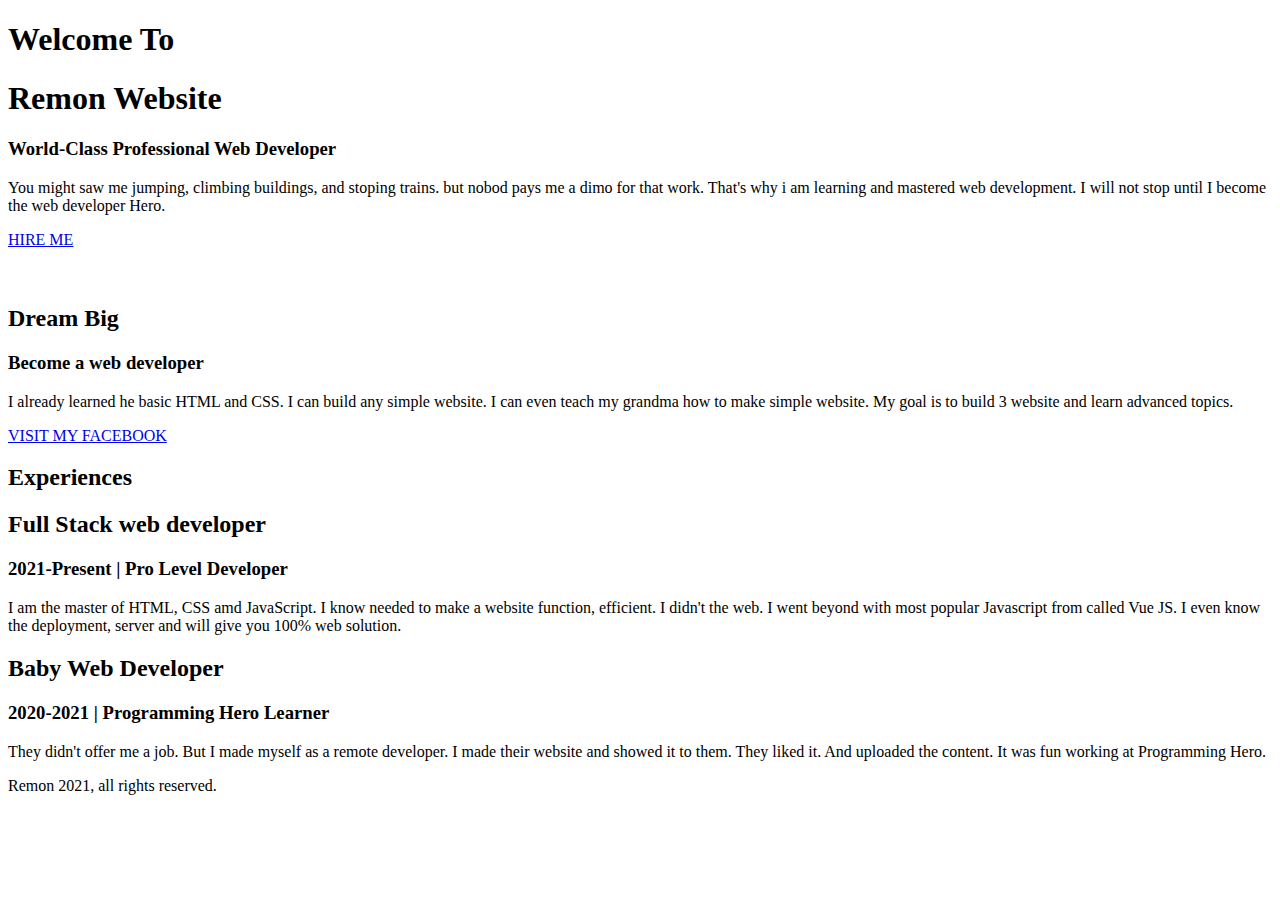
==== index.html @ 763c8838 "Create index.html" ====
<!DOCTYPE html>
<html lang="en">

<head>
    <meta charset="UTF-8">
    <meta http-equiv="X-UA-Compatible" content="IE=edge">
    <meta name="viewport" content="width=device-width, initial-scale=1.0">
    <title>Remon Web Developer</title>
    <link rel="stylesheet" href="style.css">
    <link rel="preconnect" href="https://fonts.gstatic.com">
    <link href="https://fonts.googleapis.com/css2?family=Poppins&display=swap" rel="stylesheet">
</head>

<body>
    <section class="top-banner">
        <div class="half-width">
            <h1>Welcome To </h1>
            <h1><span class="orange-highlight">Remon</span> Website</h1>

            <h3>World-Class Professional Web Developer</h3>
            <p>You might saw me jumping, climbing buildings, and stoping trains. but nobod pays me a dimo for that work.
                That's why i am learning and mastered web development. I will not stop until I become the web developer
                Hero.</p>
            <a class="link-button" target="_blank"
                href="https://www.linkedin.com/in/md-mehedi-islam-remon-0364b3144/">HIRE ME</a>
        </div>
        <div class="half-width">
            <img src="profile1.png" alt="">
        </div>
    </section>

    <section class="dream-area">
        <div class="half-width">
            <img src="jhankar2.png" alt="">
        </div>
        <div class="half-width">
            <h2>Dream Big</h2>
            <h3>Become a web developer</h3>
            <p>I already learned he basic HTML and CSS. I can build any simple website. I can even teach my grandma how
                to make simple website. My goal is to build 3 website and learn advanced topics. </p>
            <a class="link-button" target="_blank" href="https://www.facebook.com/mehediislam.remon/">VISIT MY
                FACEBOOK</a>
        </div>
    </section>

    <section class="experience-area">
        <h2>Experiences</h2>
        <div id="full-stack" class="half-width single-experiene">
            <h2>Full Stack web developer</h2>
            <h3 class="orange-highlight">2021-Present | Pro Level Developer</h3>
            <p>I am the master of HTML, CSS amd JavaScript. I know needed to make a website function, efficient. I
                didn't the web. I went beyond with most popular Javascript from called Vue JS. I even know the
                deployment, server and will give you 100% web solution.</p>
        </div>
        <div id="baby-web" class="half-width single-experiene">
            <h2>Baby Web Developer</h2>
            <h3 class="orange-highlight">2020-2021 | Programming Hero Learner</h3>
            <p>They didn't offer me a job. But I made myself as a remote developer. I made their website and showed it
                to them. They liked it. And uploaded the content. It was fun working at Programming Hero. </p>
        </div>

    </section>
    <footer>
        <p> Remon 2021, all rights reserved.</p>
    </footer>

</body>

</html>
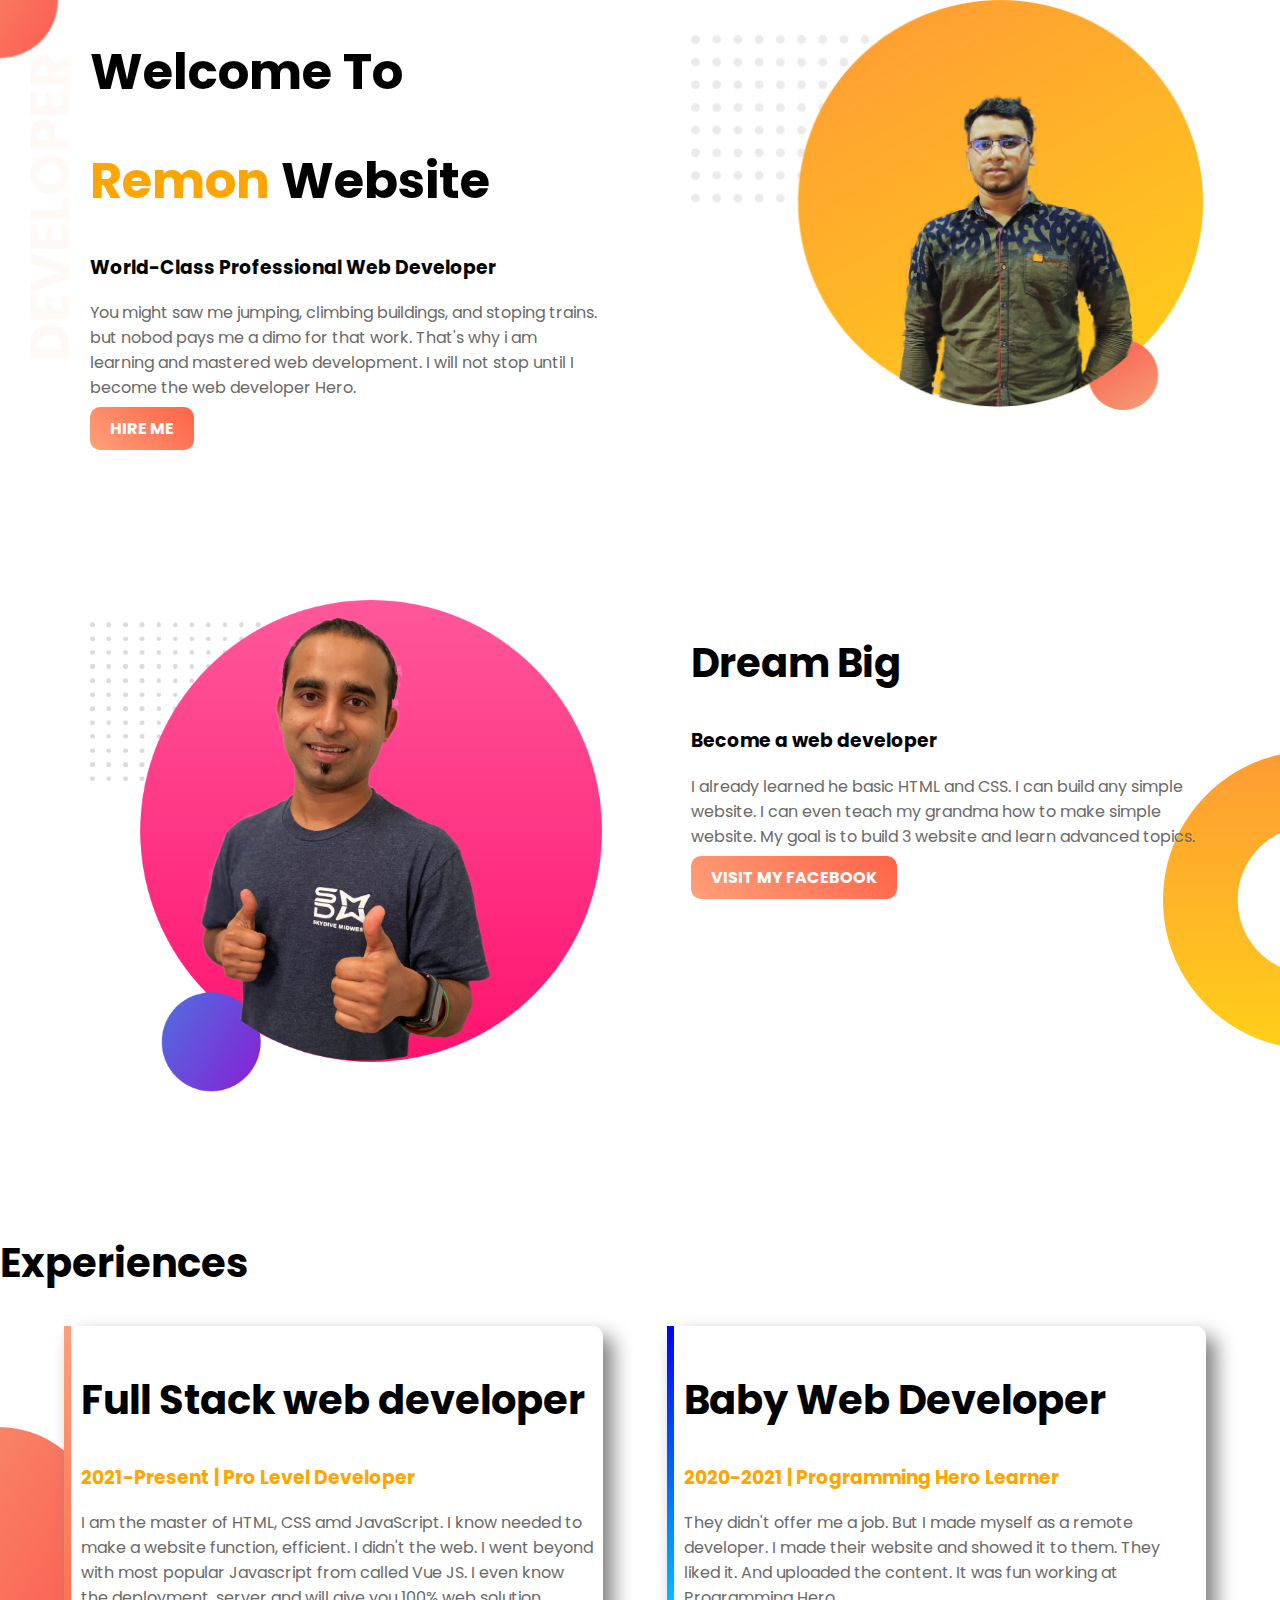
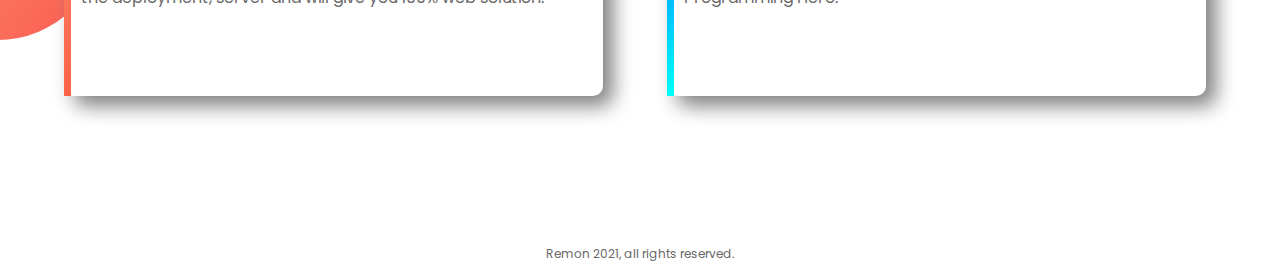
==== commit 8c444e04: "domne" ====
--- a/index.html
+++ b/index.html
@@ -25,13 +25,13 @@
                 href="https://www.linkedin.com/in/md-mehedi-islam-remon-0364b3144/">HIRE ME</a>
         </div>
         <div class="half-width">
-            <img src="profile1.png" alt="">
+            <img src="images/profile1.png" alt="">
         </div>
     </section>
 
     <section class="dream-area">
         <div class="half-width">
-            <img src="jhankar2.png" alt="">
+            <img src="images/jhankar2.png" alt="">
         </div>
         <div class="half-width">
             <h2>Dream Big</h2>
--- a/style.css
+++ b/style.css
@@ -0,0 +1,72 @@
+body{
+    font-family: 'Poppins', sans-serif;
+    margin: 0;
+}
+h1{
+    font-size: 50px;
+}
+.orange-highlight{
+    color: orange;
+}
+.half-width{
+    width: 40%;
+   float: left;
+    margin-left: 5%;
+    padding-left: 2%;
+}
+.half-width img{
+width: 100%;
+}
+.top-banner{
+    background-image: url("images/top-banner.png");
+    background-repeat: no-repeat;
+}
+section{
+    height: 500px;
+    padding-bottom: 100px;
+}
+.link-button{
+    text-decoration: none;
+    background-image: linear-gradient(45deg, lightSalmon,tomato);
+    padding: 10px 20px;
+    border-radius: 10px;
+color: white;
+font-weight: 700;
+}
+h2{
+    font-size: 40px;
+}
+p{
+    color:dimgray;
+}
+.dream-area{
+    background-image: url(images/dream-bg.png);
+    background-repeat: no-repeat;
+    background-position: right;
+}
+.single-experiene{
+    box-shadow: 10px 10px  20px gray;
+    border-radius: 10px;
+    height: 70%;
+    background:white;
+    padding: 10px;
+}
+.experience-area{
+    background-image: url(images/exp-bg.png);
+    background-repeat: no-repeat;
+    background-position: left;
+}
+#full-stack{
+    border-left: 7px solid;
+    border-image: linear-gradient(180deg,lightSalmon,tomato);
+    border-image-slice: 1;
+}
+#baby-web{
+    border-left: 7px solid;
+    border-image:linear-gradient(180deg,blue,cyan);
+    border-image-slice: 1;
+}
+footer p{
+text-align: center;
+font-size: 12px;
+}
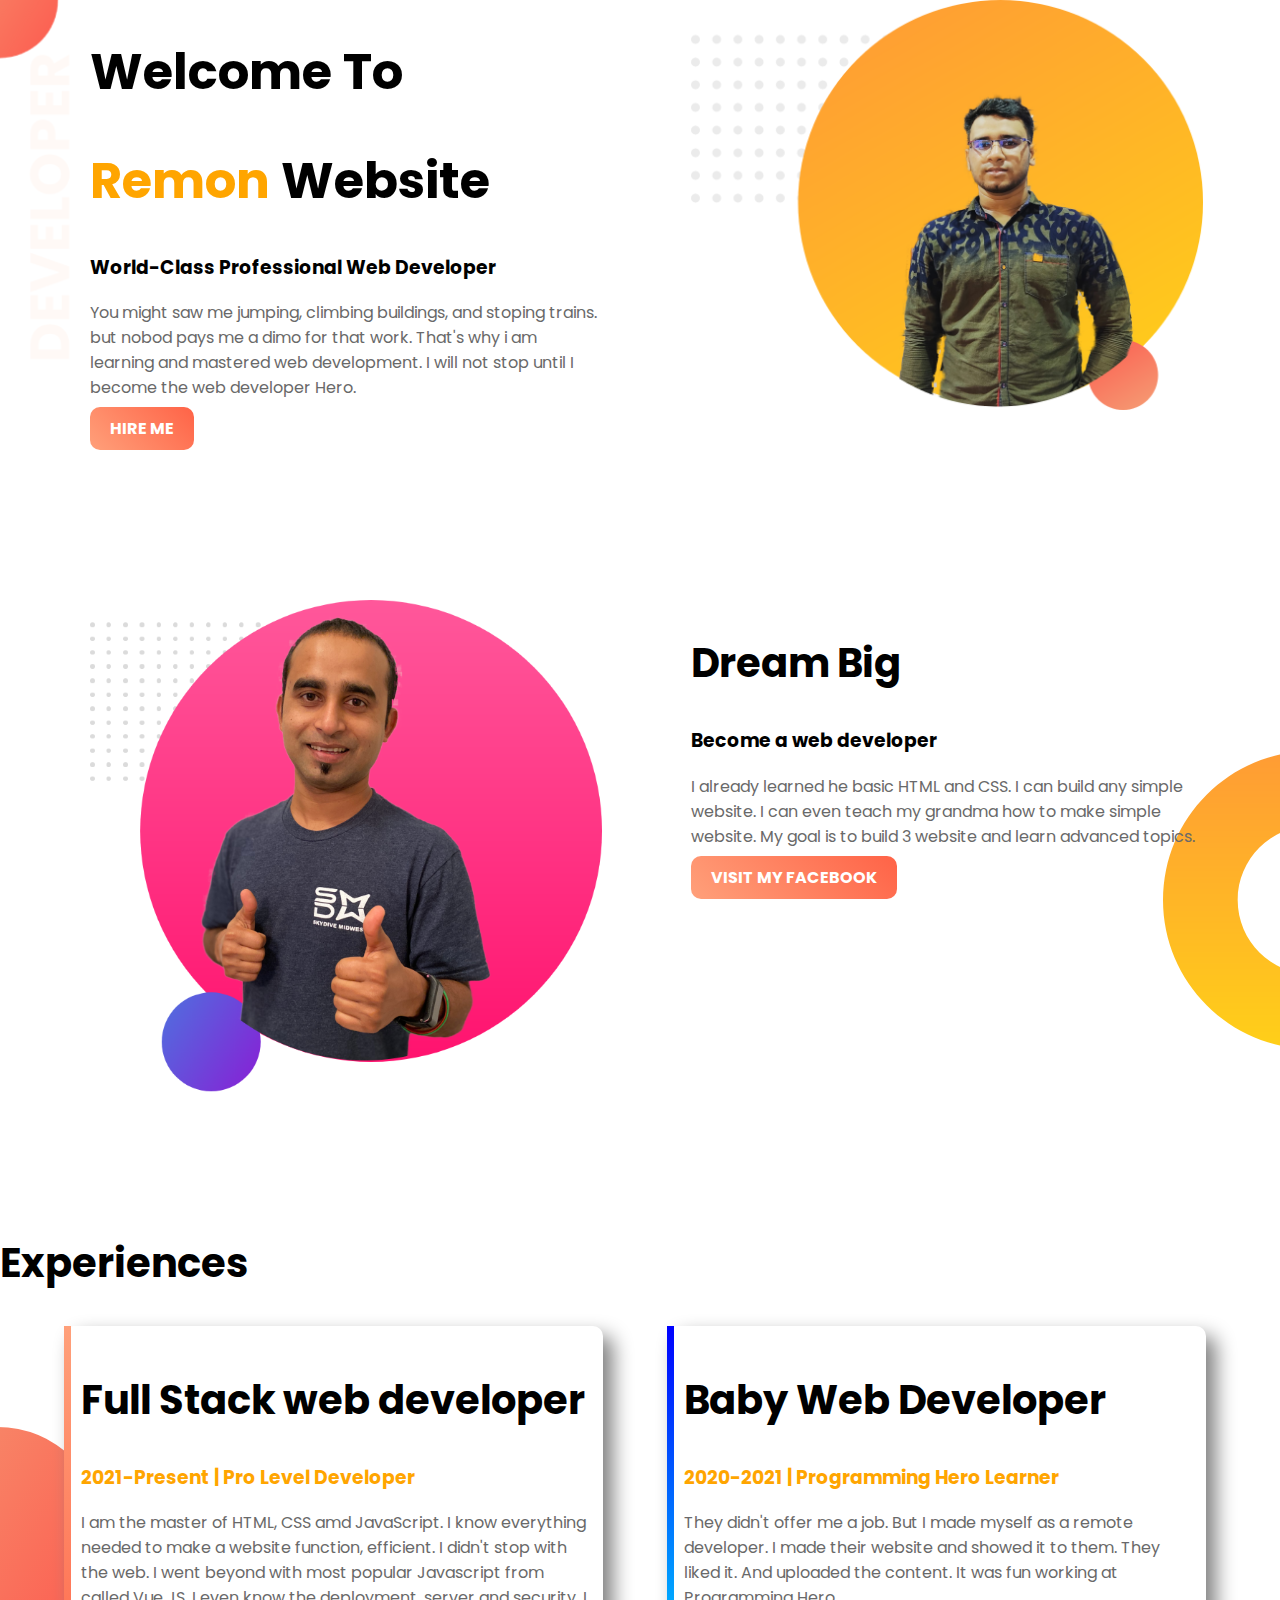
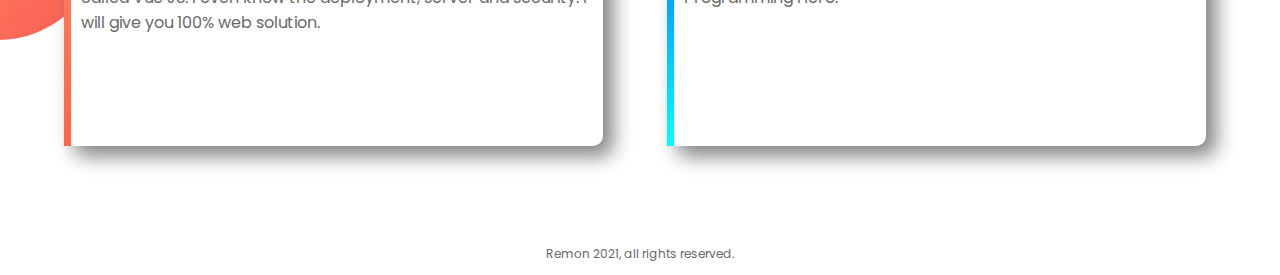
==== commit 63bc504b: "okay" ====
--- a/index.html
+++ b/index.html
@@ -48,9 +48,9 @@
         <div id="full-stack" class="half-width single-experiene">
             <h2>Full Stack web developer</h2>
             <h3 class="orange-highlight">2021-Present | Pro Level Developer</h3>
-            <p>I am the master of HTML, CSS amd JavaScript. I know needed to make a website function, efficient. I
-                didn't the web. I went beyond with most popular Javascript from called Vue JS. I even know the
-                deployment, server and will give you 100% web solution.</p>
+            <p>I am the master of HTML, CSS amd JavaScript. I know everything needed to make a website function, efficient. I
+                didn't stop with the web. I went beyond with most popular Javascript from called Vue JS. I even know the
+                deployment, server and security. I will give you 100% web solution.</p>
         </div>
         <div id="baby-web" class="half-width single-experiene">
             <h2>Baby Web Developer</h2>
--- a/style.css
+++ b/style.css
@@ -47,7 +47,7 @@
 .single-experiene{
     box-shadow: 10px 10px  20px gray;
     border-radius: 10px;
-    height: 70%;
+    height: 80%;
     background:white;
     padding: 10px;
 }
